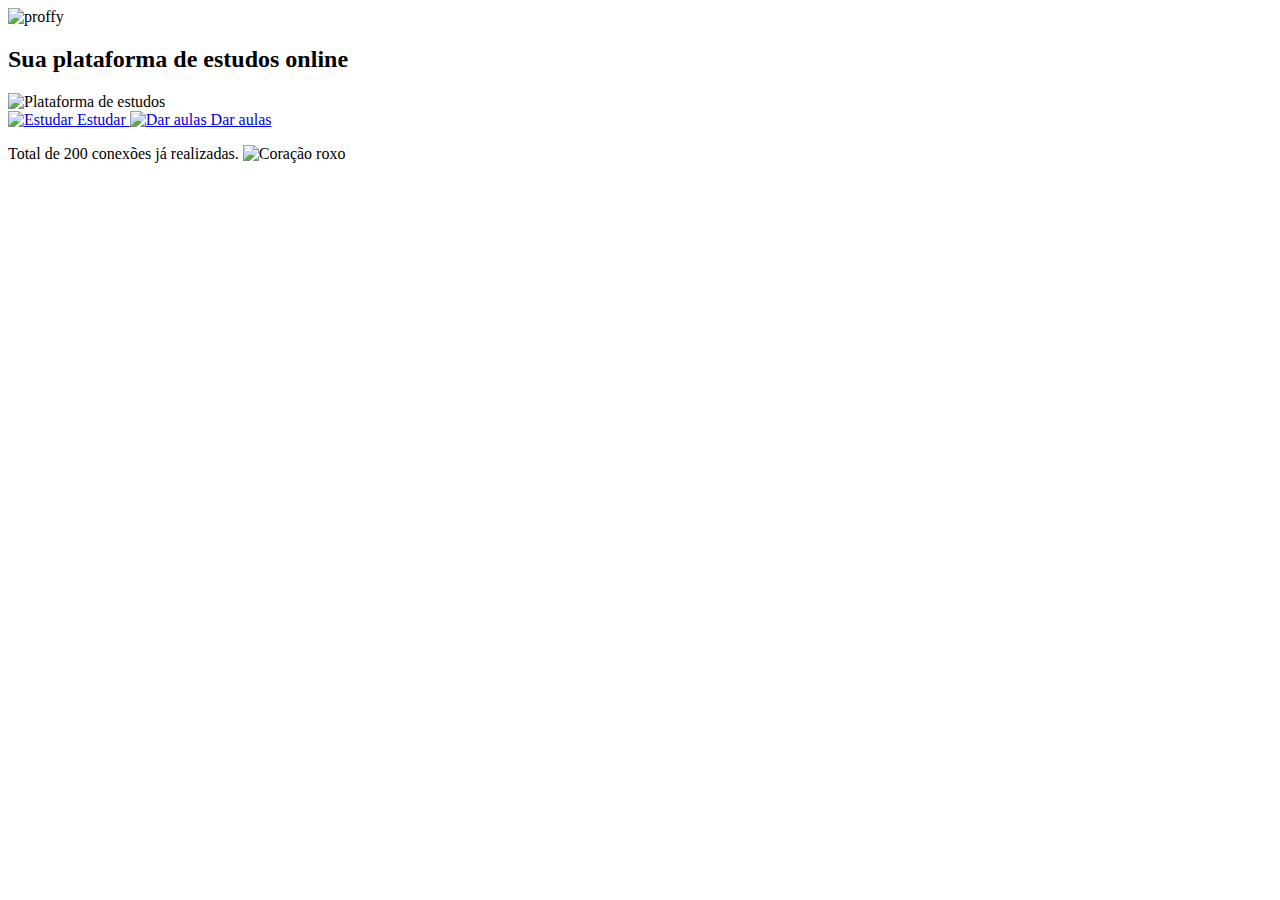
==== index.html @ 363f4e2b "Add files via upload" ====
<!DOCTYPE html>
<html lang="pt_br">

<head>
    <meta charset="UTF-8">
    <meta name="viewport" content="width=device-width, initial-scale=1.0">
    <meta name="theme-color" content="#8257e5">
    <title>Proffy | Sua plataforma de estudos online </title>

    <link rel="shortcut icon" href="/images/favicon.png" type:"image/png">
    <link rel="stylesheet" href="/styles/main.css">
    <link rel="stylesheet" href="/styles/partials/page-landing.css">
    <link
        href="https://fonts.googleapis.com/css2?family=Archivo:wght@400;700&amp;family=Poppins:wght@400;600&amp;display=swap"
        rel="stylesheet">
</head>

<body id="page-landing">

    <div id="container">
        <div class="logo-container">
            <img src="/images/logo.svg" alt="proffy">
            <h2>Sua plataforma de estudos online</h2>

        </div>

        <img class="hero-image" src="/images/landing.svg" alt="Plataforma de estudos">

        <div class="buttons-container">
            <a class="study" href="/study">
                <img src="/images/icons/study.svg" alt="Estudar">
                Estudar
            </a>
            <a class="give-classes" href="/give-classes">
                <img src="/images/icons/give-classes.svg" alt="Dar aulas">
                Dar aulas
            </a>

        </div>

        <p class="total-connections">
            Total de 200 conexões já realizadas.
            <img src="/images/icons/purple-heart.svg" alt="Coração roxo">
        </p>


    </div>




</body>

</html>
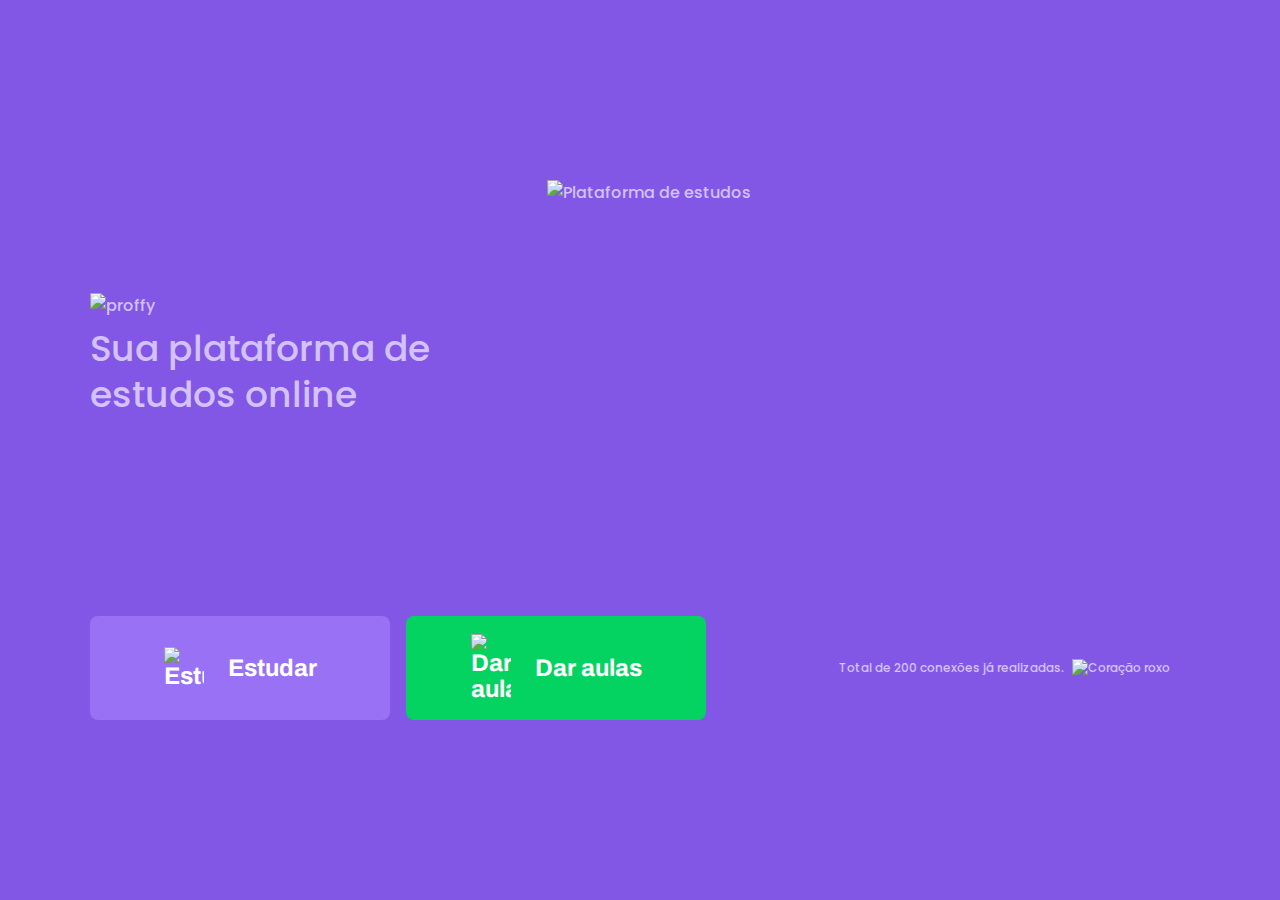
==== commit f545dc65: "Update index.html" ====
--- a/index.html
+++ b/index.html
@@ -8,8 +8,8 @@
     <title>Proffy | Sua plataforma de estudos online </title>
 
     <link rel="shortcut icon" href="/images/favicon.png" type:"image/png">
-    <link rel="stylesheet" href="/styles/main.css">
-    <link rel="stylesheet" href="/styles/partials/page-landing.css">
+    <link rel="stylesheet" href="main.css">
+    <link rel="stylesheet" href="page-landing.css">
     <link
         href="https://fonts.googleapis.com/css2?family=Archivo:wght@400;700&amp;family=Poppins:wght@400;600&amp;display=swap"
         rel="stylesheet">
@@ -51,4 +51,4 @@
 
 </body>
 
-</html>+</html>
--- a/main.css
+++ b/main.css
@@ -0,0 +1,62 @@
+/* Variaveis em CSS:*/
+
+:root {
+    --color-background: #F0F0F7;
+    --color-primary-lighter: #9871F5;
+    --color-primary-light: #916BEA;
+    --color-primary: #8257E5;
+    --color-primary-dark: #774DD6;
+    --color-primary-darker: #6842c2;
+    --color-secondary: #04D361;
+    --color-secondary-dark: #04BF58;
+    --color-title-in-primary: #FFFFFF;
+    --color-text-in-primary: #D4C2FF;
+    --color-text-title: #32264D;
+    --color-text-complement: #9C98A6;
+    --color-text-base: #6A6180;
+    --color-line-in-white: #E6E6F0;
+    --color-input-background: #F8F8FC;
+    --color-button-text: #FFFFFF;
+    --color-box-base: #FFFFFF;
+    --color-box-footer: #FAFAFC;
+    --color-small-info: #C1BCCC;
+    font-size: 60%; /* controle das medidas rem */
+}
+
+* {
+    margin: 0;
+    padding: 0;
+    box-sizing: border-box;
+
+}
+
+html, body{
+    height: 100vh;
+}
+
+
+
+body{
+    background: var(--color-background);
+    display: flex;
+    align-items: center;
+    justify-content: center;
+}
+
+body,input,button,textarea{
+    font-weight: 500;
+    font-family: Poppins;
+    font-size: 1.6rem;
+    color: var(--color-text-base);
+}
+
+#container{
+    width: 90vw;
+    max-width: 700px;
+}
+
+@media(min-width: 700px){
+    :root{
+        font-size: 62.5%;
+    }
+}--- a/page-landing.css
+++ b/page-landing.css
@@ -0,0 +1,131 @@
+#page-landing{
+    background: var(--color-primary);
+}
+
+#page-landing #container{
+    color: var(--color-text-in-primary);
+}
+
+.logo-container img{
+    height: 10rem;
+
+}
+
+.logo-container{
+    text-align: center;
+    margin-bottom: 3.2rem;
+}
+
+.logo-container h2{
+    font-weight: 500;
+    font-size: 3.6rem;
+    line-height: 4.6rem;
+    margin-top: 0.8rem;
+    
+}
+
+.hero-image{
+    width: 100%;
+}
+
+.buttons-container{
+    display: flex;
+    justify-content: center;
+    margin: 3.2rem 0;
+}
+
+.buttons-container a{
+    width: 30rem;
+    height: 10.4rem;
+    border-radius: 0.8rem;
+    margin-right: 1.6rem;
+    font: 700 2.4rem Archivo;
+    display: flex;
+    align-items: center;
+    justify-content: center;
+    text-decoration: none;
+    transition: background 0.2s;
+    color: var(--color-button-text);
+}
+
+.buttons-container a img {
+    width: 4rem;
+    margin-right: 2.4rem;
+}
+
+.buttons-container a.study {
+    background: var(--color-primary-lighter);
+}
+
+.buttons-container a.study:hover{
+    background: var(--color-primary-light);
+}
+
+.buttons-container a.give-classes {
+    background: var(--color-secondary);
+    margin-right: 0;
+}
+
+.buttons-container a.give-classes:hover{
+    background:var(--color-secondary-dark);
+}
+
+.total-connections{
+    font-size: 1.8rem;
+
+    display: flex;
+    align-items: center;
+    justify-content: center;
+}
+
+.total-connections img{
+    margin-left: 0.8rem;
+}
+
+@media(max-width: 699px){
+    :root{
+        font-size: 40%;
+    }
+}
+
+@media(min-width: 1100px){
+  #page-landing #container{
+    max-width: 1100px;
+    display:grid;
+    grid-template-columns: 2fr 1fr 2fr;
+    grid-template-rows: 350px 1fr;
+    grid-template-areas: 
+    "proffy image image"
+    "button button texting";
+    column-gap: 87px;
+    row-gap: 86px;
+    
+  }
+
+  .logo-container{
+      grid-area: proffy;
+      text-align: initial;
+      align-self: center;
+      margin:0;
+  }
+
+  .logo-container img{
+      height: 127px;
+  }
+
+  .hero-image{
+      grid-area:image;
+      height: 350px;
+  }
+
+  .buttons-container{
+      grid-area: button;
+      justify-content: flex-start;
+      margin:0;
+  }
+
+  .total-connections{
+      grid-area: texting;
+      font-size:1.2rem;
+  }
+}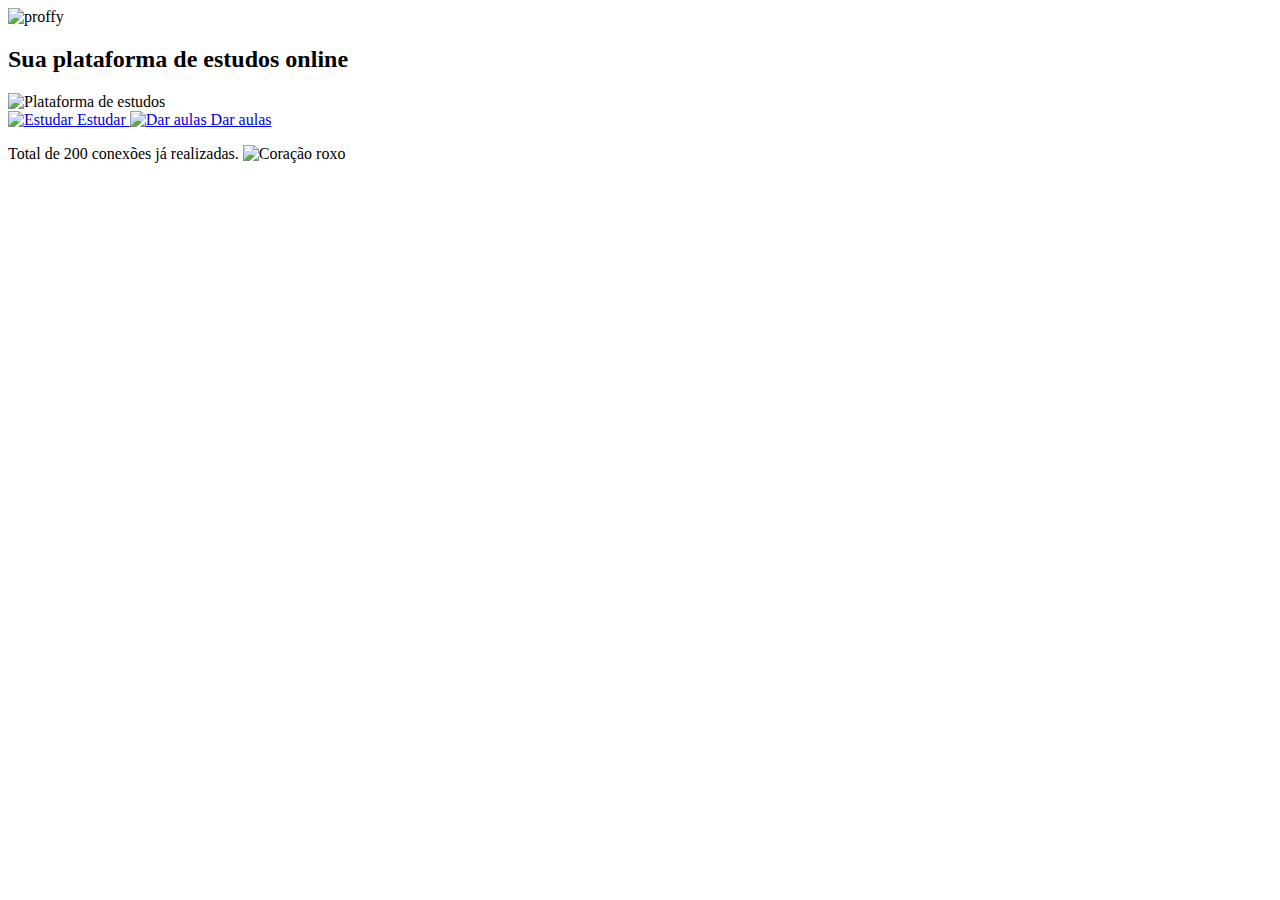
==== commit 3954e980: "Update index.html" ====
--- a/index.html
+++ b/index.html
@@ -8,8 +8,8 @@
     <title>Proffy | Sua plataforma de estudos online </title>
 
     <link rel="shortcut icon" href="/images/favicon.png" type:"image/png">
-    <link rel="stylesheet" href="main.css">
-    <link rel="stylesheet" href="page-landing.css">
+    <link rel="stylesheet" href="styles/main.css">
+    <link rel="stylesheet" href="styles/partials/page-landing.css">
     <link
         href="https://fonts.googleapis.com/css2?family=Archivo:wght@400;700&amp;family=Poppins:wght@400;600&amp;display=swap"
         rel="stylesheet">
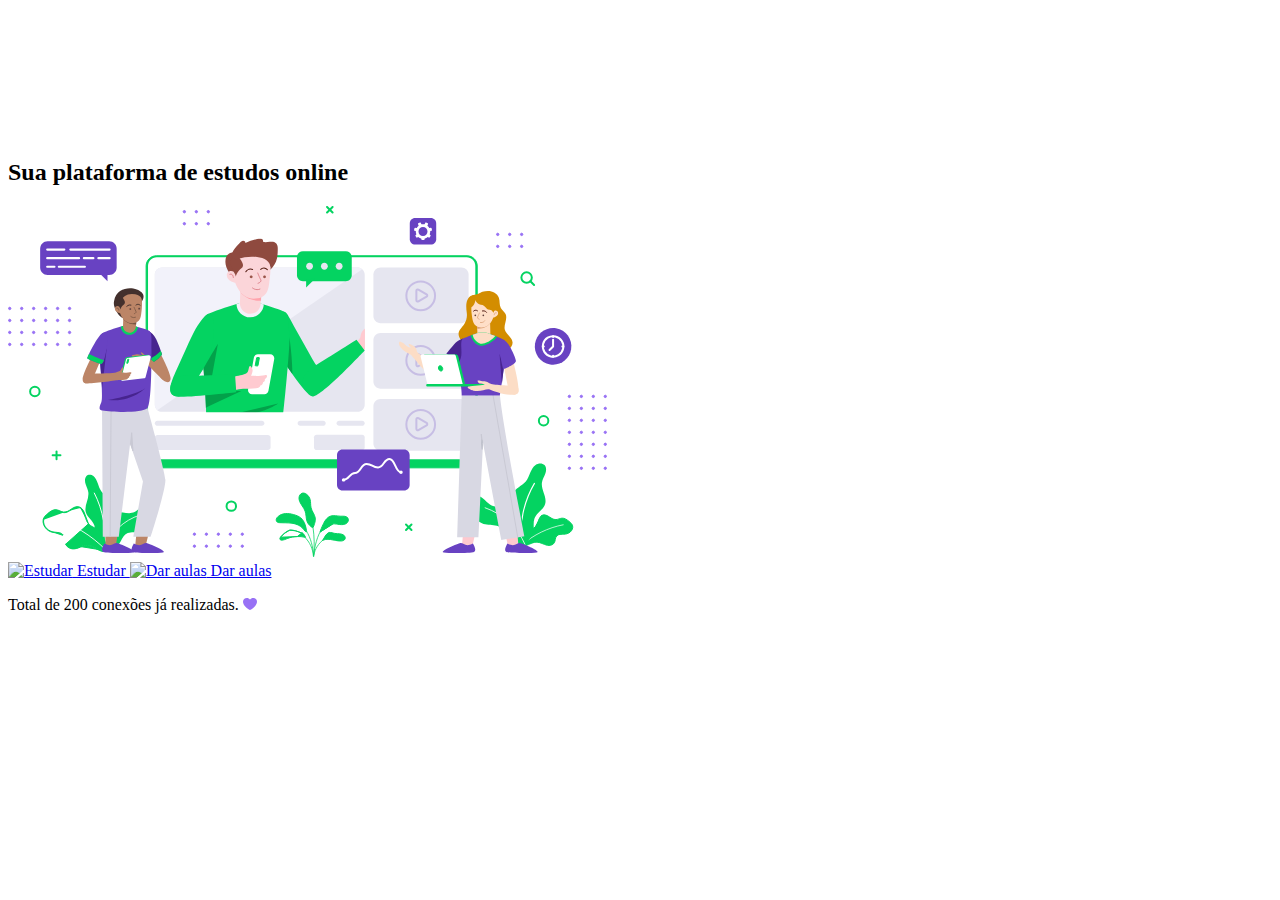
==== commit 9eca7677: "Update index.html" ====
--- a/index.html
+++ b/index.html
@@ -19,20 +19,20 @@
 
     <div id="container">
         <div class="logo-container">
-            <img src="/images/logo.svg" alt="proffy">
+            <img src="logo.svg" alt="proffy">
             <h2>Sua plataforma de estudos online</h2>
 
         </div>
 
-        <img class="hero-image" src="/images/landing.svg" alt="Plataforma de estudos">
+        <img class="hero-image" src="landing.svg" alt="Plataforma de estudos">
 
         <div class="buttons-container">
             <a class="study" href="/study">
-                <img src="/images/icons/study.svg" alt="Estudar">
+                <img src="icons/study.svg" alt="Estudar">
                 Estudar
             </a>
             <a class="give-classes" href="/give-classes">
-                <img src="/images/icons/give-classes.svg" alt="Dar aulas">
+                <img src="icons/give-classes.svg" alt="Dar aulas">
                 Dar aulas
             </a>
 
@@ -40,7 +40,7 @@
 
         <p class="total-connections">
             Total de 200 conexões já realizadas.
-            <img src="/images/icons/purple-heart.svg" alt="Coração roxo">
+            <img src="purple-heart.svg" alt="Coração roxo">
         </p>
 
 
